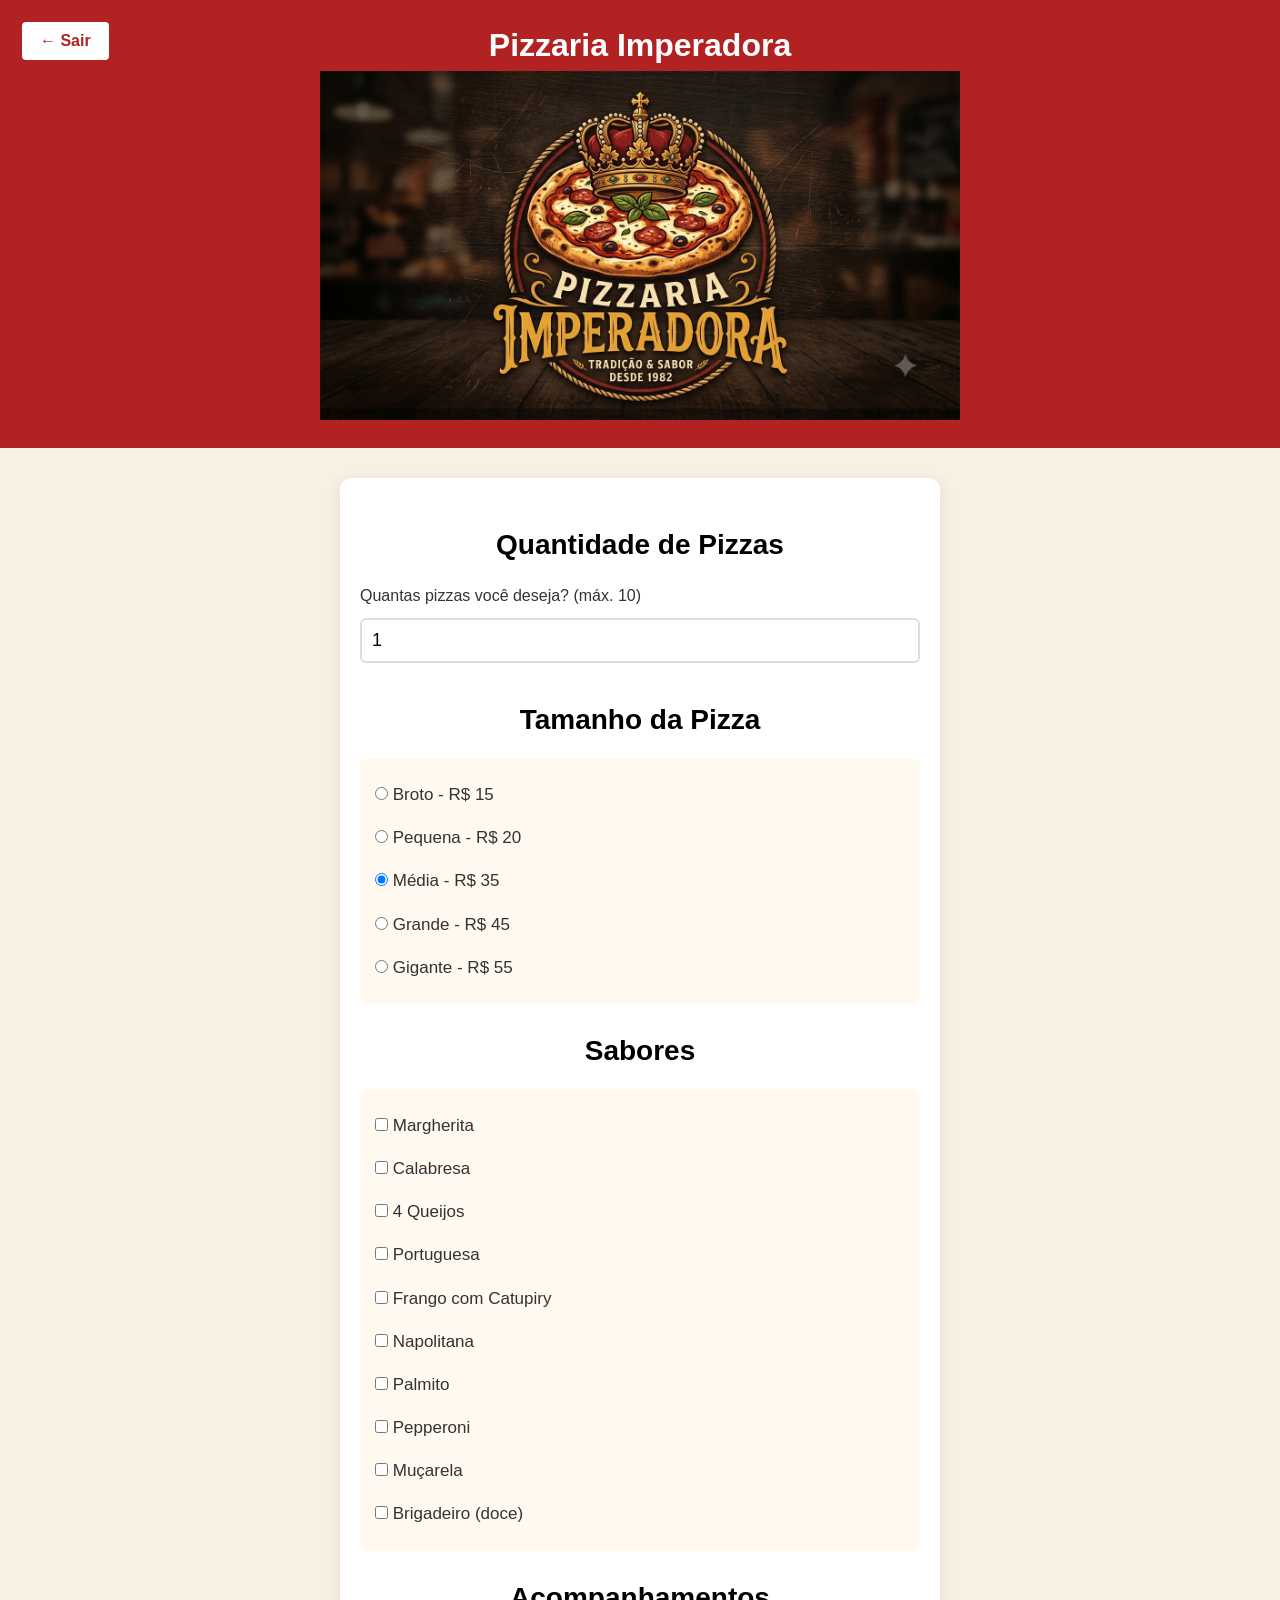
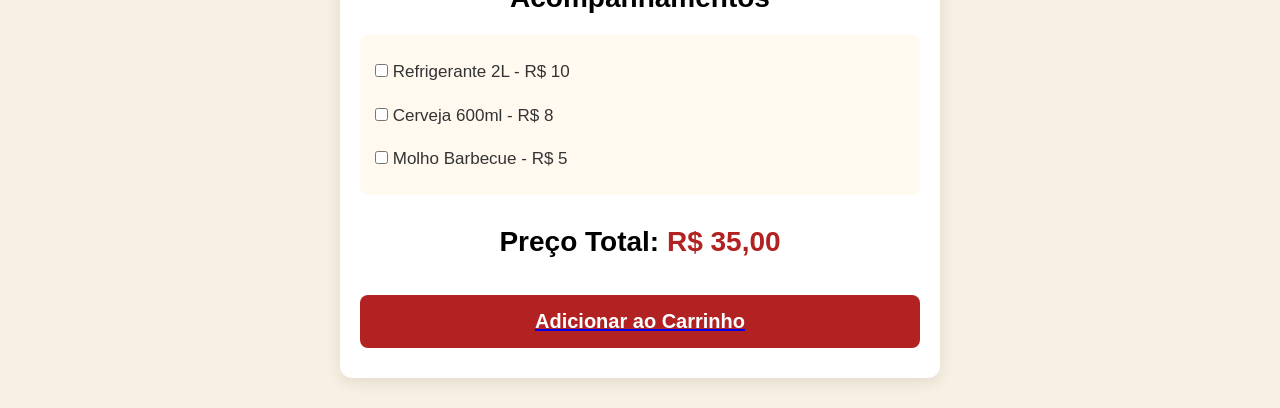
==== fazendopedido.html @ 55569554 "site das pizzas bizarro" ====
<!DOCTYPE html>
<html lang="pt-br">
<head>
    <meta charset="UTF-8">
    <meta name="viewport" content="width=device-width, initial-scale=1.0">
    <title>Fazer Pedido - Pizzaria Imperadora</title>
    <link rel="stylesheet" href="fazendopedido.css">
</head>
<body>
    <header>
    <a href="páginadelogin.html" class="voltar-link">
        <button class="Sair">← Sair</button>
    </a>
    <h1 class="titulo">Pizzaria Imperadora</h1>
    <img src="Logo.png.png" alt="Logo" class="logo2" width="50%">
</header>

    <div class="container">
        <h2 class="Titulos">Quantidade de Pizzas</h2>
        <label for="quantidade">Quantas pizzas você deseja? (máx. 10)</label>
        <input type="number" id="quantidade" value="1" min="1" max="10">

        <h2 class="Titulos">Tamanho da Pizza</h2>
        <div class="form-group">
            <label><input type="radio" name="tamanho" value="15"> Broto - R$ 15</label>
            <label><input type="radio" name="tamanho" value="20"> Pequena - R$ 20</label>
            <label><input type="radio" name="tamanho" value="35" checked> Média - R$ 35</label>
            <label><input type="radio" name="tamanho" value="45"> Grande - R$ 45</label>
            <label><input type="radio" name="tamanho" value="55"> Gigante - R$ 55</label>
        </div>

        <h2 class="Titulos">Sabores</h2>
        <div class="form-group">
            <label><input type="checkbox" class="sabor" value="10"> Margherita</label>
            <label><input type="checkbox" class="sabor" value="10"> Calabresa</label>
            <label><input type="checkbox" class="sabor" value="10"> 4 Queijos</label>
            <label><input type="checkbox" class="sabor" value="10"> Portuguesa</label>
            <label><input type="checkbox" class="sabor" value="10"> Frango com Catupiry</label>
            <label><input type="checkbox" class="sabor" value="10"> Napolitana</label>
            <label><input type="checkbox" class="sabor" value="10"> Palmito</label>
            <label><input type="checkbox" class="sabor" value="10"> Pepperoni</label>
            <label><input type="checkbox" class="sabor" value="10"> Muçarela</label>
            <label><input type="checkbox" class="sabor" value="15"> Brigadeiro (doce)</label>
        </div>

        <h2 class="Titulos">Acompanhamentos</h2>
        <div class="form-group">
            <label><input type="checkbox" class="acomp" value="10"> Refrigerante 2L - R$ 10</label>
            <label><input type="checkbox" class="acomp" value="8"> Cerveja 600ml - R$ 8</label>
            <label><input type="checkbox" class="acomp" value="5"> Molho Barbecue - R$ 5</label>
        </div>

        <h2 class="Titulos">Preço Total: <span id="preco-total">R$ 45,00</span></h2>
<a href="carrinho.html">
        <button class="Enviar" id="btn-enviar">Adicionar ao Carrinho</button>
    </a></div>

    <script>
        // === Cálculo do preço em tempo real ===
        const quantidadeInput = document.getElementById('quantidade');
        const tamanhoRadios = document.querySelectorAll('input[name="tamanho"]');
        const sabores = document.querySelectorAll('.sabor');
        const acompanhamentos = document.querySelectorAll('.acomp');
        const precoTotalSpan = document.getElementById('preco-total');

        function calcularTotal() {
            const quantidade = parseInt(quantidadeInput.value) || 0;

            let precoTamanho = 0;
            tamanhoRadios.forEach(radio => {
                if (radio.checked) precoTamanho = parseFloat(radio.value);
            });

            let precoSabores = 0;
            sabores.forEach(sabor => {
                if (sabor.checked) precoSabores += parseFloat(sabor.value);
            });

            let precoAcomps = 0;
            acompanhamentos.forEach(acomp => {
                if (acomp.checked) precoAcomps += parseFloat(acomp.value);
            });

            const total = quantidade * (precoTamanho + precoSabores + precoAcomps);
            precoTotalSpan.textContent = `R$ ${total.toFixed(2).replace('.', ',')}`;
        }

        // Eventos de cálculo
        quantidadeInput.addEventListener('input', calcularTotal);
        tamanhoRadios.forEach(radio => radio.addEventListener('change', calcularTotal));
        sabores.forEach(sabor => sabor.addEventListener('change', calcularTotal));
        acompanhamentos.forEach(acomp => acomp.addEventListener('change', calcularTotal));

        // === Adicionar ao Carrinho ===
        document.getElementById('btn-enviar').addEventListener('click', () => {
            const quantidade = parseInt(quantidadeInput.value) || 1;
            
            let tamanhoSelecionado = "";
            tamanhoRadios.forEach(radio => {
                if (radio.checked) {
                    tamanhoSelecionado = radio.parentElement.textContent.trim();
                }
            });

            const saboresSelecionados = Array.from(document.querySelectorAll('.sabor:checked'))
                .map(s => s.parentElement.textContent.trim());

            const acompsSelecionados = Array.from(document.querySelectorAll('.acomp:checked'))
                .map(a => a.parentElement.textContent.trim());

            const totalTexto = precoTotalSpan.textContent.replace('R$', '').replace(',', '.');
            const total = parseFloat(totalTexto);

            if (!tamanhoSelecionado || saboresSelecionados.length === 0) {
                alert("Por favor, selecione o tamanho e pelo menos um sabor!");
                return;
            }

            const pedido = {
                quantidade: quantidade,
                tamanho: tamanhoSelecionado,
                sabores: saboresSelecionados,
                acompanhamentos: acompsSelecionados,
                total: total
            };

            // Salva no localStorage
            let pedidos = JSON.parse(localStorage.getItem('pedidos')) || [];
            pedidos.push(pedido);
            localStorage.setItem('pedidos', JSON.stringify(pedidos));

            alert('✅ Pedido adicionado ao carrinho com sucesso!');
            // window.location.href = "carrinho.html"; // descomente se quiser redirecionar automático
        });

        // Calcular preço ao carregar a página
        window.onload = calcularTotal;
    </script>
</body>
</html>
---- fazendopedido.css ----
* {
    margin: 0;
    padding: 0;
    box-sizing: border-box;
}

body {
    background-color: #f8f1e3;
    font-family: 'Arial', sans-serif;
    color: #333;
    line-height: 1.6;
}

header {
    background-color: #b22222;
    color: white;
    text-align: center;
    padding: 20px 0;
}

.SuperTítulos {
    font-size: 48px;
    margin-bottom: 5px;
}

.Titulos {
    font-size: 28px;
    margin: 25px 0 15px 0;
    text-align: center;
    color: #000000;
}

.container {
    max-width: 600px;
    margin: 30px auto;
    padding: 20px;
    background: white;
    border-radius: 12px;
    box-shadow: 0 4px 15px rgba(0,0,0,0.1);
}

.form-group {
    background: #fff9f0;
    padding: 15px;
    border-radius: 8px;
    margin-bottom: 20px;
}

.form-group label {
    display: block;
    padding: 8px 0;
    font-size: 17px;
}

input[type="number"] {
    width: 100%;
    padding: 10px;
    font-size: 18px;
    border: 2px solid #ddd;
    border-radius: 6px;
    margin: 10px 0;
}

.Enviar {
    display: block;
    width: 100%;
    margin: 30px auto 10px;
    padding: 15px;
    font-size: 20px;
    background-color: #b22222;
    color: white;
    border: none;
    border-radius: 8px;
    cursor: pointer;
    font-weight: bold;
}

.Enviar:hover {
    background-color: #8b1a1a;
}

#preco-total {
    color: #b22222;
    font-size: 28px;
    font-weight: bold;
}

.voltar-link {
    text-decoration: none;
}

.Sair {
    position: absolute;
    top: 20px;
    left: 20px;
    padding: 10px 18px;
    background-color: white;
    color: #b22222;
    border: 2px solid #b22222;
    border-radius: 6px;
    cursor: pointer;
    font-size: 16px;
    font-weight: bold;
    transition: all 0.3s;
}

.Sair:hover {
    background-color: #b22222;
    color: white;
}
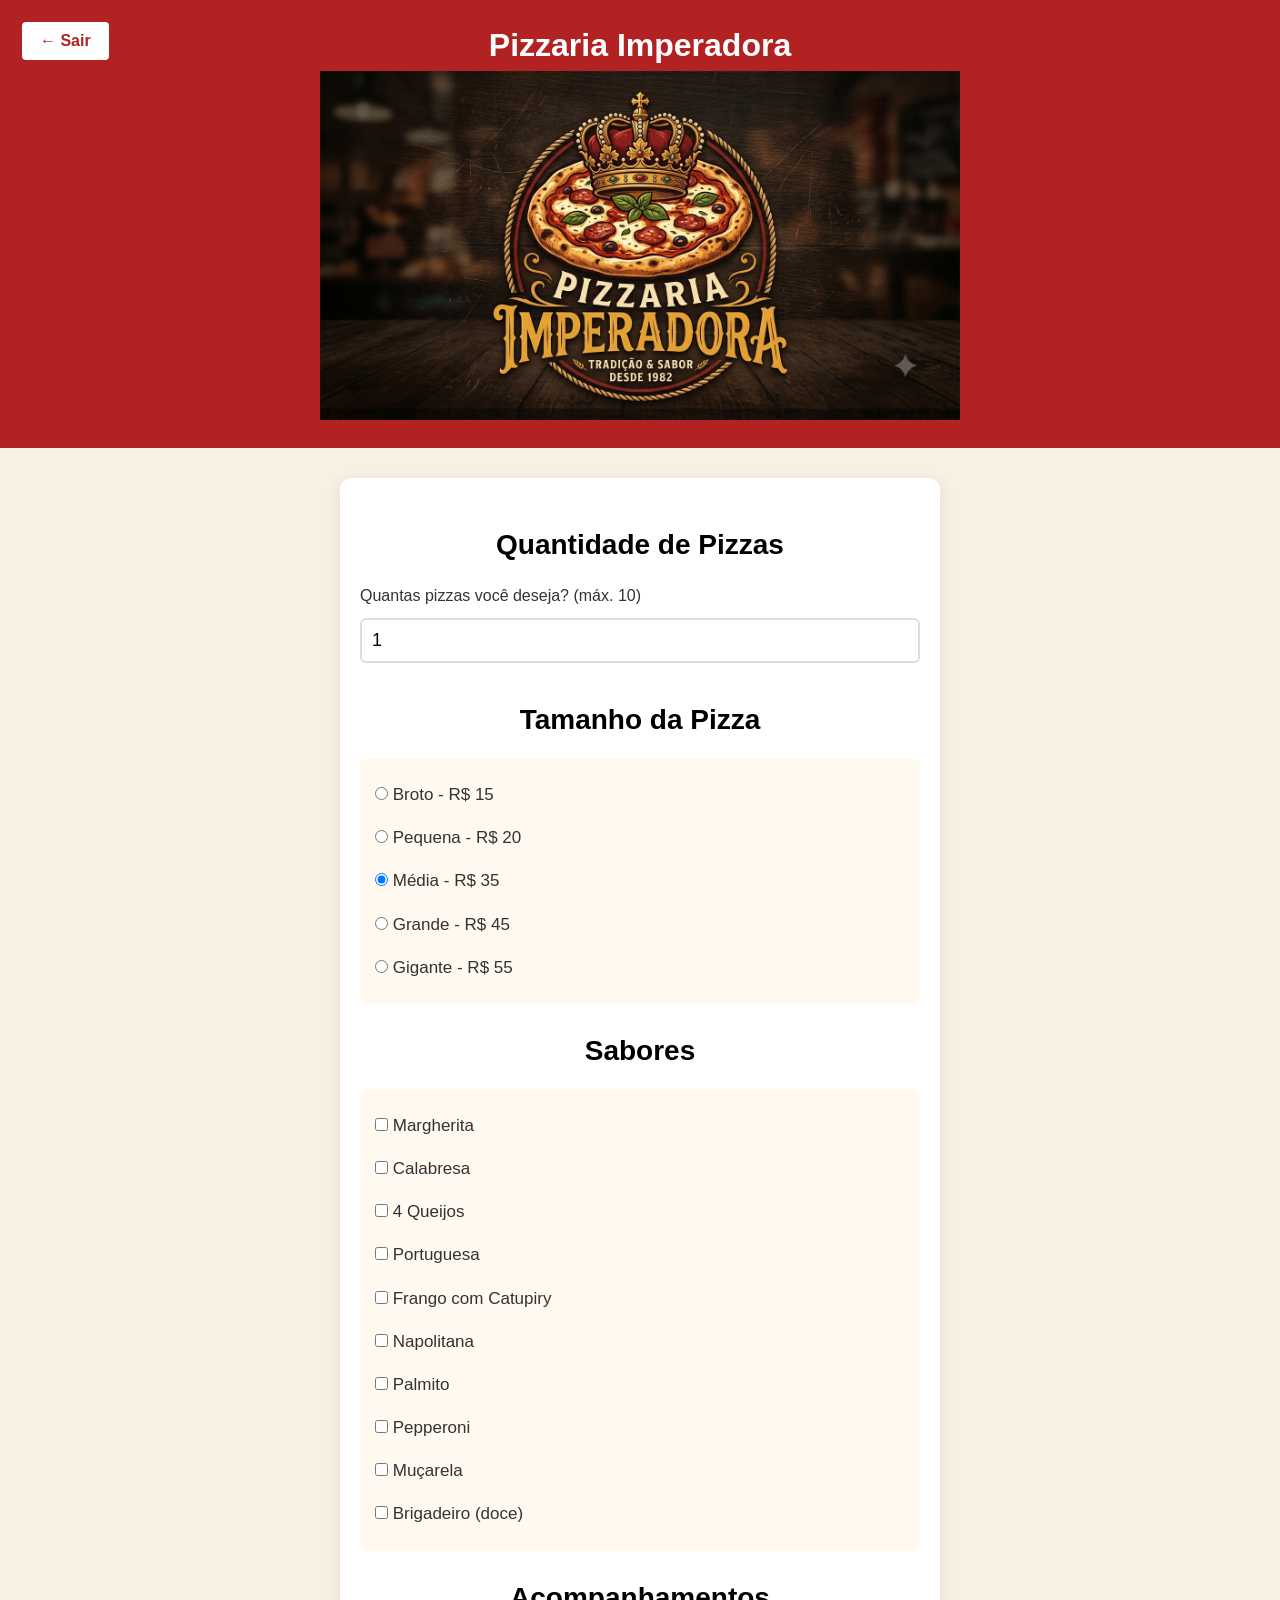
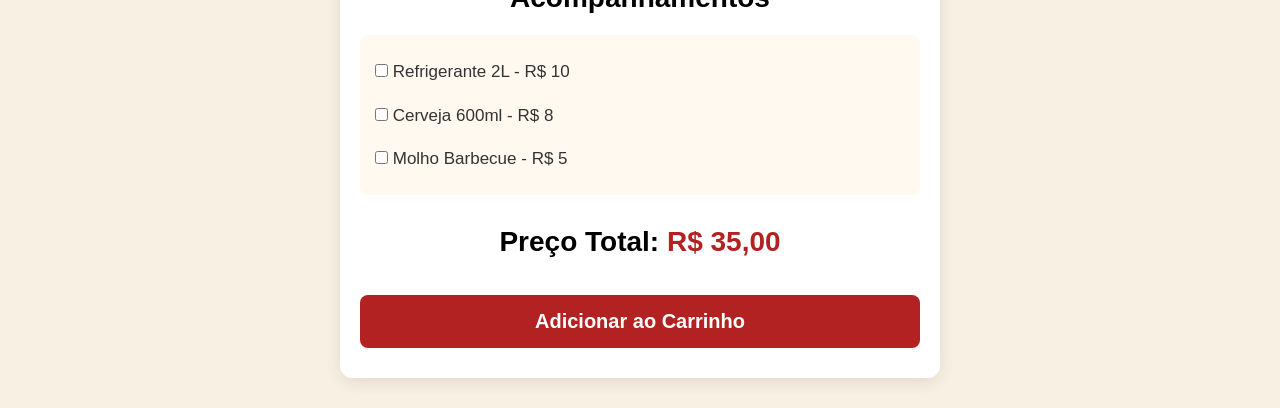
==== commit c3758b3a: "atualização" ====
--- a/fazendopedido.html
+++ b/fazendopedido.html
@@ -51,18 +51,20 @@
         </div>
 
         <h2 class="Titulos">Preço Total: <span id="preco-total">R$ 45,00</span></h2>
-<a href="carrinho.html">
+
         <button class="Enviar" id="btn-enviar">Adicionar ao Carrinho</button>
-    </a></div>
+    </div>
 
-    <script>
-        // === Cálculo do preço em tempo real ===
+  <script>
+    document.addEventListener('DOMContentLoaded', () => {
+    
         const quantidadeInput = document.getElementById('quantidade');
         const tamanhoRadios = document.querySelectorAll('input[name="tamanho"]');
         const sabores = document.querySelectorAll('.sabor');
         const acompanhamentos = document.querySelectorAll('.acomp');
         const precoTotalSpan = document.getElementById('preco-total');
-
+        const btnEnviar = document.getElementById('btn-enviar');
+  
         function calcularTotal() {
             const quantidade = parseInt(quantidadeInput.value) || 0;
 
@@ -84,35 +86,40 @@
             const total = quantidade * (precoTamanho + precoSabores + precoAcomps);
             precoTotalSpan.textContent = `R$ ${total.toFixed(2).replace('.', ',')}`;
         }
-
-        // Eventos de cálculo
+      
         quantidadeInput.addEventListener('input', calcularTotal);
         tamanhoRadios.forEach(radio => radio.addEventListener('change', calcularTotal));
         sabores.forEach(sabor => sabor.addEventListener('change', calcularTotal));
         acompanhamentos.forEach(acomp => acomp.addEventListener('change', calcularTotal));
-
-        // === Adicionar ao Carrinho ===
-        document.getElementById('btn-enviar').addEventListener('click', () => {
+ 
+        btnEnviar.addEventListener('click', () => {
             const quantidade = parseInt(quantidadeInput.value) || 1;
-            
+   
             let tamanhoSelecionado = "";
             tamanhoRadios.forEach(radio => {
                 if (radio.checked) {
                     tamanhoSelecionado = radio.parentElement.textContent.trim();
                 }
             });
-
+  
             const saboresSelecionados = Array.from(document.querySelectorAll('.sabor:checked'))
                 .map(s => s.parentElement.textContent.trim());
 
             const acompsSelecionados = Array.from(document.querySelectorAll('.acomp:checked'))
                 .map(a => a.parentElement.textContent.trim());
 
-            const totalTexto = precoTotalSpan.textContent.replace('R$', '').replace(',', '.');
-            const total = parseFloat(totalTexto);
+            const total = parseFloat(precoTotalSpan.textContent.replace('R$', '').replace(',', '.'));
 
-            if (!tamanhoSelecionado || saboresSelecionados.length === 0) {
-                alert("Por favor, selecione o tamanho e pelo menos um sabor!");
+            if (!tamanhoSelecionado) {
+                alert(" Por favor, selecione o tamanho da pizza!");
+                return;
+            }
+            if (saboresSelecionados.length === 0) {
+                alert(" Por favor, selecione pelo menos um sabor!");
+                return;
+            }
+            if (quantidade < 1) {
+                alert(" A quantidade mínima é 1!");
                 return;
             }
 
@@ -124,17 +131,16 @@
                 total: total
             };
 
-            // Salva no localStorage
             let pedidos = JSON.parse(localStorage.getItem('pedidos')) || [];
             pedidos.push(pedido);
             localStorage.setItem('pedidos', JSON.stringify(pedidos));
 
-            alert('✅ Pedido adicionado ao carrinho com sucesso!');
-            // window.location.href = "carrinho.html"; // descomente se quiser redirecionar automático
+            
+            alert(' Pedido adicionado ao carrinho com sucesso!');
+            window.location.href = "carrinho.html";
         });
-
-        // Calcular preço ao carregar a página
-        window.onload = calcularTotal;
-    </script>
+        calcularTotal();
+    });
+</script>
 </body>
 </html>
